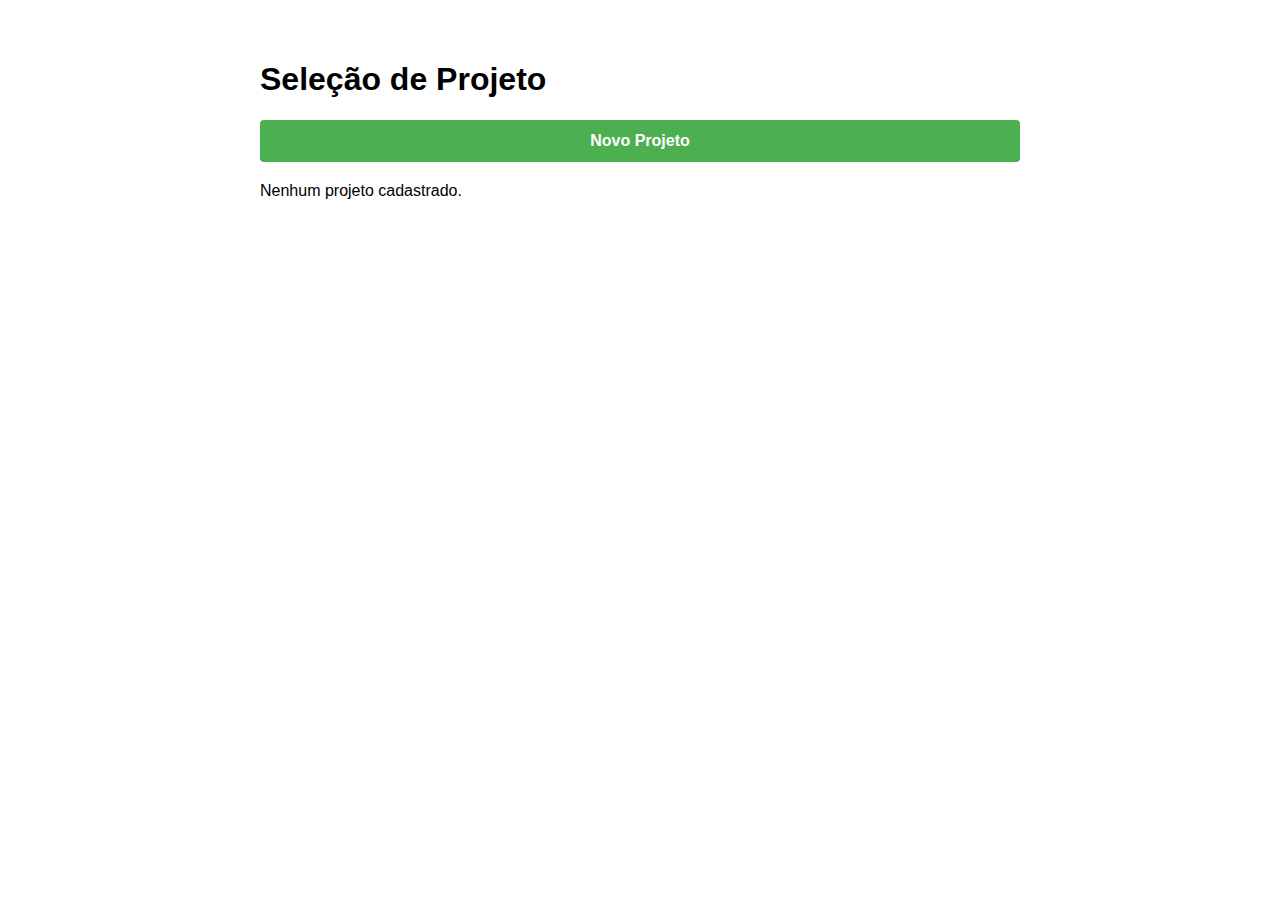
==== project.html @ fc63f3db "first commit" ====
<!DOCTYPE html>
<html lang="pt">
<head>
  <meta charset="UTF-8">
  <meta name="viewport" content="width=device-width, initial-scale=1">
  <title>Seleção de Projeto - Inventário Florestal</title>
  <link rel="stylesheet" href="style.css">
  <style>
    .container {
      max-width: 800px;
      margin: 0 auto;
      padding: 20px;
      width: 100%;
      box-sizing: border-box;
    }
    .project-list {
      margin: 20px 0;
    }
    .project-item {
      background-color: white;
      padding: 15px;
      margin-bottom: 10px;
      border-radius: 4px;
      box-shadow: 0 1px 3px rgba(0,0,0,0.1);
      display: flex;
      flex-direction: column;
      gap: 15px;
    }
    .project-info {
      flex-grow: 1;
    }
    .project-info h3 {
      margin: 0 0 5px 0;
      font-size: 18px;
    }
    .project-info p {
      margin: 0;
      color: #666;
    }
    .project-actions {
      display: flex;
      flex-wrap: wrap;
      gap: 10px;
    }
    .button-group {
      display: flex;
      gap: 10px;
      margin-top: 20px;
      flex-wrap: wrap;
    }
    button {
      padding: 12px 20px;
      border: none;
      border-radius: 4px;
      cursor: pointer;
      font-weight: bold;
      font-size: 16px;
      width: 100%;
      box-sizing: border-box;
    }
    .new-project-btn {
      background-color: #4CAF50;
      color: white;
    }
    .inventory-btn {
      background-color: #2196F3;
      color: white;
    }
    .view-trees-btn {
      background-color: #9C27B0;
      color: white;
    }
    .delete-btn {
      background-color: #F44336;
      color: white;
    }
    .modal {
      display: none;
      position: fixed;
      top: 0;
      left: 0;
      width: 100%;
      height: 100%;
      background-color: rgba(0,0,0,0.5);
      z-index: 1000;
    }
    .modal-content {
      background-color: white;
      margin: 15% auto;
      padding: 20px;
      border-radius: 8px;
      width: 90%;
      max-width: 500px;
      box-sizing: border-box;
    }
    .form-group {
      margin-bottom: 20px;
    }
    .form-group label {
      display: block;
      margin-bottom: 5px;
      font-weight: bold;
    }
    .form-group input {
      width: 100%;
      padding: 12px;
      border: 1px solid #ddd;
      border-radius: 4px;
      box-sizing: border-box;
      font-size: 16px;
    }
    .modal-actions {
      display: flex;
      justify-content: flex-end;
      gap: 10px;
      margin-top: 20px;
    }
    .modal-actions button {
      width: auto;
      min-width: 100px;
    }
    /* Estilo para as notificações toast */
    .toast-container {
      position: fixed;
      top: 20px;
      right: 20px;
      left: 20px;
      z-index: 1000;
    }
    .toast {
      background-color: #fff;
      border-radius: 4px;
      box-shadow: 0 2px 5px rgba(0,0,0,0.2);
      padding: 16px;
      margin-bottom: 10px;
      display: flex;
      align-items: center;
      width: 100%;
      max-width: 400px;
      margin-left: auto;
      margin-right: auto;
      animation: slideIn 0.3s ease-out;
    }
    @media (max-width: 600px) {
      .container {
        padding: 15px;
      }
      .project-item {
        padding: 12px;
      }
      .project-actions {
        flex-direction: column;
      }
      .project-actions button {
        width: 100%;
      }
      .button-group {
        flex-direction: column;
      }
      .modal-content {
        margin: 10% auto;
        padding: 15px;
      }
      .modal-actions {
        flex-direction: column;
      }
      .modal-actions button {
        width: 100%;
      }
    }
  </style>
</head>
<body>
  <div class="toast-container" id="toastContainer"></div>
  <div class="container">
    <h1>Seleção de Projeto</h1>
    
    <div class="button-group">
      <button class="new-project-btn" onclick="showNewProjectForm()">Novo Projeto</button>
    </div>

    <div id="projectList" class="project-list">
      <!-- Projetos serão listados aqui -->
    </div>
  </div>

  <!-- Modal para novo projeto -->
  <div id="projectModal" class="modal">
    <div class="modal-content">
      <h3>Novo Projeto</h3>
      <form id="projectForm">
        <div class="form-group">
          <label for="area">Área do Inventário:</label>
          <input type="text" id="area" name="area" required>
        </div>
        <div class="form-group">
          <label for="ano">Ano:</label>
          <input type="number" id="ano" name="ano" required inputmode="numeric" pattern="[0-9]*">
        </div>
        <div class="modal-actions">
          <button type="button" onclick="closeProjectModal()">Cancelar</button>
          <button type="submit" class="new-project-btn">Salvar</button>
        </div>
      </form>
    </div>
  </div>

  <script>
    // Função para mostrar notificações toast
    function showToast(message, type = 'success') {
      const toastContainer = document.getElementById('toastContainer');
      const toast = document.createElement('div');
      toast.className = `toast ${type}`;
      
      const icon = type === 'success' ? '✓' : type === 'error' ? '✕' : '⚠';
      
      toast.innerHTML = `
        <span class="toast-icon">${icon}</span>
        <div class="toast-content">${message}</div>
        <button class="toast-close" onclick="this.parentElement.remove()">×</button>
      `;
      
      toastContainer.appendChild(toast);
      
      // Remove a notificação após 5 segundos
      setTimeout(() => {
        toast.style.opacity = '0';
        setTimeout(() => toast.remove(), 300);
      }, 5000);
    }

    let db;
    let currentProjectId = null;
    const request = indexedDB.open('InventarioDB', 1);

    request.onerror = function(event) {
      console.error('Erro ao abrir o banco de dados:', event.target.error);
      showToast('Não foi possível iniciar o banco de dados local.', 'error');
    };

    request.onsuccess = function(event) {
      db = event.target.result;
      console.log('Banco de dados aberto com sucesso');
      loadProjects();
    };

    request.onupgradeneeded = function(event) {
      const db = event.target.result;
      
      if (!db.objectStoreNames.contains('projetos')) {
        db.createObjectStore('projetos', { keyPath: 'id', autoIncrement: true });
      }
      
      if (!db.objectStoreNames.contains('arvores')) {
        const arvoresStore = db.createObjectStore('arvores', { keyPath: 'id', autoIncrement: true });
        arvoresStore.createIndex('projetoId', 'projetoId', { unique: false });
      }
    };

    function loadProjects() {
      const transaction = db.transaction(['projetos'], 'readonly');
      const store = transaction.objectStore('projetos');
      const request = store.getAll();

      request.onsuccess = function() {
        const projetos = request.result;
        const projectList = document.getElementById('projectList');
        projectList.innerHTML = '';

        if (projetos.length === 0) {
          projectList.innerHTML = '<p>Nenhum projeto cadastrado.</p>';
          return;
        }

        projetos.forEach(projeto => {
          const projectDiv = document.createElement('div');
          projectDiv.className = 'project-item';
          projectDiv.innerHTML = `
            <div class="project-info">
              <h3>${projeto.area}</h3>
              <p>Ano: ${projeto.ano}</p>
            </div>
            <div class="project-actions">
              <button class="inventory-btn" onclick="goToInventory(${projeto.id})">Cadastrar Árvores</button>
              <button class="view-trees-btn" onclick="goToViewTrees(${projeto.id})">Ver Árvores</button>
              <button class="delete-btn" onclick="deleteProject(${projeto.id})">Excluir</button>
            </div>
          `;
          projectList.appendChild(projectDiv);
        });
      };
    }

    function showNewProjectForm() {
      document.getElementById('projectModal').style.display = 'block';
    }

    function closeProjectModal() {
      document.getElementById('projectModal').style.display = 'none';
    }

    document.getElementById('projectForm').addEventListener('submit', function(e) {
      e.preventDefault();
      
      const projeto = {
        area: document.getElementById('area').value,
        ano: parseInt(document.getElementById('ano').value)
      };

      const transaction = db.transaction(['projetos'], 'readwrite');
      const store = transaction.objectStore('projetos');
      const request = store.add(projeto);

      request.onsuccess = function() {
        showToast('Projeto salvo com sucesso!');
        closeProjectModal();
        loadProjects();
      };

      request.onerror = function(event) {
        console.error('Erro ao salvar projeto:', event.target.error);
        showToast('Erro ao salvar o projeto. Por favor, tente novamente.', 'error');
      };
    });

    function goToInventory(projectId) {
      localStorage.setItem('currentProjectId', projectId);
      localStorage.removeItem('currentTreeId');
      window.location.href = 'inventory.html';
    }

    function goToViewTrees(projectId) {
      localStorage.setItem('currentProjectId', projectId);
      window.location.href = 'view_trees.html';
    }

    function deleteProject(projectId) {
      if (!confirm('Tem certeza que deseja excluir este projeto? Todas as árvores associadas também serão excluídas.')) {
        return;
      }

      const transaction = db.transaction(['projetos', 'arvores'], 'readwrite');
      const projetosStore = transaction.objectStore('projetos');
      const arvoresStore = transaction.objectStore('arvores');
      
      // Primeiro, exclui todas as árvores do projeto
      const arvoresIndex = arvoresStore.index('projetoId');
      const arvoresRequest = arvoresIndex.getAllKeys(projectId);
      
      arvoresRequest.onsuccess = function() {
        const keys = arvoresRequest.result;
        keys.forEach(key => {
          arvoresStore.delete(key);
        });
      };

      // Depois, exclui o projeto
      const projetoRequest = projetosStore.delete(projectId);

      projetoRequest.onsuccess = function() {
        showToast('Projeto excluído com sucesso!');
        loadProjects();
      };

      projetoRequest.onerror = function(event) {
        console.error('Erro ao excluir projeto:', event.target.error);
        showToast('Erro ao excluir o projeto. Por favor, tente novamente.', 'error');
      };
    }
  </script>
</body>
</html>
---- style.css ----
/* style.css */
body {
    font-family: Arial, sans-serif;
    margin: 20px;
  }
  
  input, textarea {
    width: 100%;
    padding: 10px;
    margin-bottom: 10px;
    border: 1px solid #ccc;
    border-radius: 4px;
  }
  
  button {
    padding: 10px 20px;
    background-color: #4CAF50;
    color: white;
    border: none;
    border-radius: 4px;
    cursor: pointer;
  }
  
  button:hover {
    opacity: 0.8;
  }
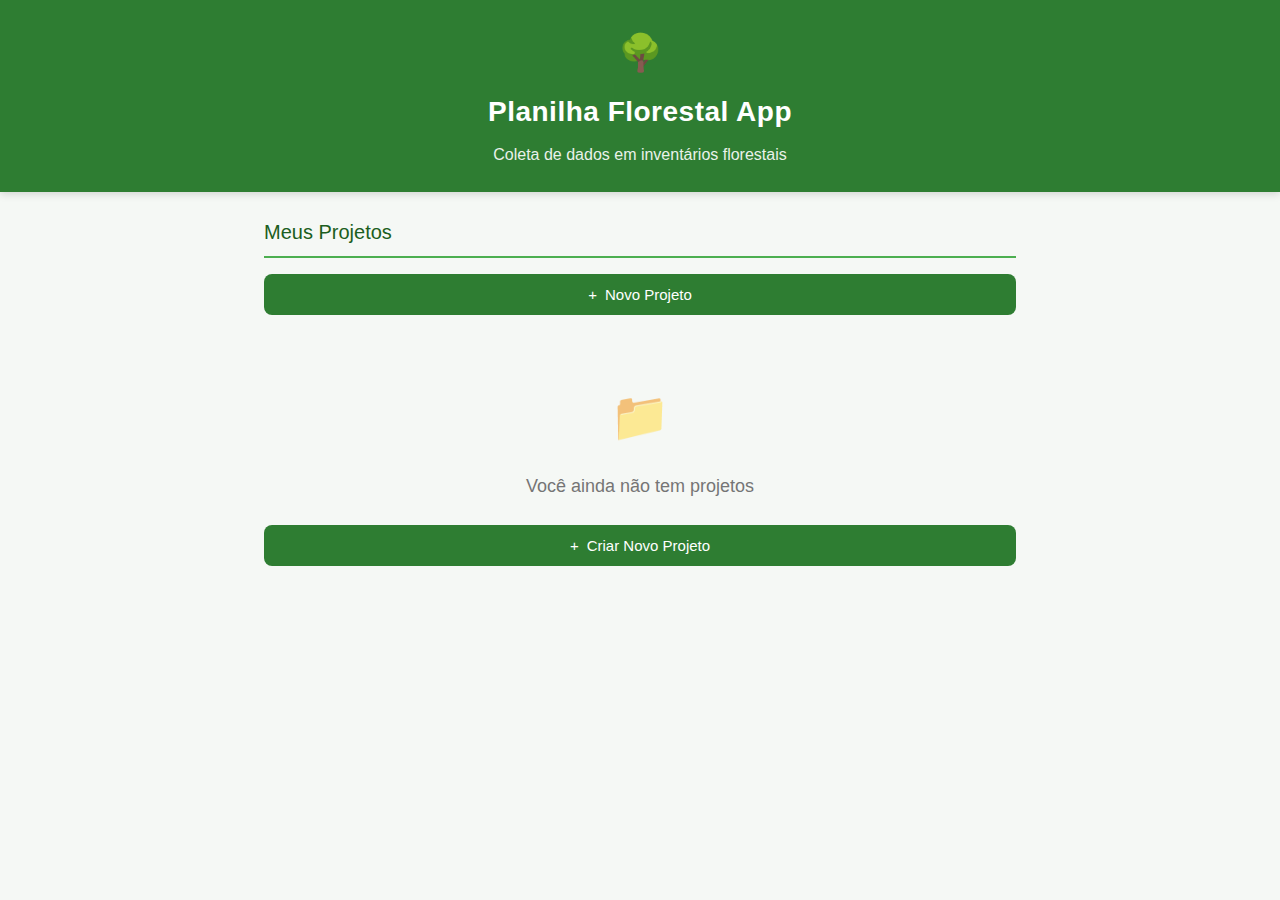
==== commit 67204a7b: "interface update" ====
--- a/project.html
+++ b/project.html
@@ -3,77 +3,231 @@
 <head>
   <meta charset="UTF-8">
   <meta name="viewport" content="width=device-width, initial-scale=1">
-  <title>Seleção de Projeto - Inventário Florestal</title>
+  <title>Planilha Florestal App</title>
   <link rel="stylesheet" href="style.css">
+  <link rel="manifest" href="manifest.json">
   <style>
+    :root {
+      --primary-color: #2E7D32;
+      --primary-light: #4CAF50;
+      --primary-dark: #1B5E20;
+      --accent-color: #1976D2;
+      --secondary-accent: #0D47A1;
+      --error-color: #D32F2F;
+      --warning-color: #FFA000;
+      --text-color: #333333;
+      --text-light: #757575;
+      --background-color: #F5F8F5;
+      --card-color: #FFFFFF;
+      --border-color: #E0E0E0;
+      --shadow: 0 2px 4px rgba(0,0,0,0.1);
+      --shadow-hover: 0 4px 8px rgba(0,0,0,0.15);
+      --border-radius: 8px;
+      --animation-speed: 0.2s;
+    }
+    
+    body {
+      font-family: 'Segoe UI', Roboto, -apple-system, BlinkMacSystemFont, sans-serif;
+      background-color: var(--background-color);
+      color: var(--text-color);
+      margin: 0;
+      padding: 0;
+      line-height: 1.6;
+    }
+    
     .container {
       max-width: 800px;
       margin: 0 auto;
-      padding: 20px;
+      padding: 0 0 24px 0;
       width: 100%;
       box-sizing: border-box;
     }
+    
+    .app-header {
+      background-color: var(--primary-color);
+      color: white;
+      padding: 24px 0;
+      text-align: center;
+      margin-bottom: 24px;
+      box-shadow: 0 2px 8px rgba(0,0,0,0.15);
+    }
+    
+    .logo-container {
+      display: flex;
+      flex-direction: column;
+      align-items: center;
+      max-width: 800px;
+      margin: 0 auto;
+      padding: 0 24px;
+    }
+    
+    .app-logo {
+      font-size: 36px;
+      margin-bottom: 8px;
+      color: white;
+    }
+    
+    .app-title {
+      margin: 0;
+      font-size: 28px;
+      font-weight: 600;
+      letter-spacing: 0.5px;
+    }
+    
+    .app-subtitle {
+      margin: 8px 0 0 0;
+      font-size: 16px;
+      font-weight: 400;
+      opacity: 0.9;
+    }
+    
+    .content-container {
+      padding: 0 24px;
+    }
+    
+    .section-title {
+      font-size: 20px;
+      font-weight: 500;
+      margin: 0 0 16px 0;
+      color: var(--primary-dark);
+      padding-bottom: 8px;
+      border-bottom: 2px solid var(--primary-light);
+    }
+    
     .project-list {
-      margin: 20px 0;
-    }
+      margin: 24px 0;
+    }
+    
     .project-item {
-      background-color: white;
-      padding: 15px;
-      margin-bottom: 10px;
-      border-radius: 4px;
-      box-shadow: 0 1px 3px rgba(0,0,0,0.1);
+      background-color: var(--card-color);
+      padding: 20px;
+      margin-bottom: 16px;
+      border-radius: var(--border-radius);
+      box-shadow: var(--shadow);
       display: flex;
       flex-direction: column;
-      gap: 15px;
-    }
+      gap: 16px;
+      transition: transform var(--animation-speed), box-shadow var(--animation-speed);
+      border-left: 4px solid var(--primary-color);
+    }
+    
+    .project-item:hover {
+      box-shadow: var(--shadow-hover);
+      transform: translateY(-2px);
+    }
+    
     .project-info {
       flex-grow: 1;
     }
+    
     .project-info h3 {
-      margin: 0 0 5px 0;
-      font-size: 18px;
-    }
+      margin: 0 0 8px 0;
+      font-size: 20px;
+      color: var(--primary-dark);
+      font-weight: 500;
+    }
+    
     .project-info p {
       margin: 0;
-      color: #666;
-    }
+      color: var(--text-light);
+    }
+    
+    .project-meta {
+      display: flex;
+      align-items: center;
+      gap: 16px;
+      margin-top: 8px;
+      font-size: 14px;
+    }
+    
+    .meta-item {
+      display: flex;
+      align-items: center;
+      gap: 6px;
+    }
+    
+    .meta-icon {
+      color: var(--primary-color);
+      font-size: 16px;
+    }
+    
     .project-actions {
       display: flex;
       flex-wrap: wrap;
-      gap: 10px;
-    }
+      gap: 12px;
+    }
+    
     .button-group {
       display: flex;
-      gap: 10px;
-      margin-top: 20px;
+      gap: 16px;
+      margin-top: 8px;
       flex-wrap: wrap;
     }
+    
     button {
       padding: 12px 20px;
       border: none;
-      border-radius: 4px;
+      border-radius: var(--border-radius);
       cursor: pointer;
-      font-weight: bold;
-      font-size: 16px;
+      font-weight: 500;
+      font-size: 15px;
       width: 100%;
       box-sizing: border-box;
-    }
+      display: flex;
+      align-items: center;
+      justify-content: center;
+      gap: 8px;
+      transition: background-color var(--animation-speed), transform var(--animation-speed), box-shadow var(--animation-speed);
+    }
+    
+    button:hover {
+      box-shadow: var(--shadow-hover);
+    }
+    
+    button:active {
+      transform: translateY(1px);
+    }
+    
+    .icon {
+      font-style: normal;
+    }
+    
     .new-project-btn {
-      background-color: #4CAF50;
+      background-color: var(--primary-color);
       color: white;
     }
+    
+    .new-project-btn:hover {
+      background-color: var(--primary-dark);
+    }
+    
     .inventory-btn {
-      background-color: #2196F3;
+      background-color: var(--accent-color);
       color: white;
     }
+    
+    .inventory-btn:hover {
+      background-color: var(--secondary-accent);
+    }
+    
     .view-trees-btn {
-      background-color: #9C27B0;
+      background-color: #7B1FA2;
       color: white;
     }
+    
+    .view-trees-btn:hover {
+      background-color: #6A1B9A;
+    }
+    
     .delete-btn {
-      background-color: #F44336;
+      background-color: var(--error-color);
       color: white;
     }
+    
+    .delete-btn:hover {
+      background-color: #B71C1C;
+    }
+    
     .modal {
       display: none;
       position: fixed;
@@ -83,42 +237,86 @@
       height: 100%;
       background-color: rgba(0,0,0,0.5);
       z-index: 1000;
-    }
+      backdrop-filter: blur(3px);
+    }
+    
     .modal-content {
-      background-color: white;
-      margin: 15% auto;
-      padding: 20px;
-      border-radius: 8px;
+      background-color: var(--card-color);
+      margin: 10% auto;
+      padding: 24px;
+      border-radius: var(--border-radius);
       width: 90%;
       max-width: 500px;
       box-sizing: border-box;
-    }
+      box-shadow: 0 10px 25px rgba(0,0,0,0.2);
+    }
+    
+    .modal-content h3 {
+      margin-top: 0;
+      font-size: 22px;
+      font-weight: 500;
+      color: var(--primary-dark);
+      margin-bottom: 20px;
+    }
+    
     .form-group {
       margin-bottom: 20px;
     }
+    
     .form-group label {
       display: block;
-      margin-bottom: 5px;
-      font-weight: bold;
-    }
+      margin-bottom: 8px;
+      font-weight: 500;
+      color: var(--text-color);
+    }
+    
     .form-group input {
       width: 100%;
-      padding: 12px;
-      border: 1px solid #ddd;
-      border-radius: 4px;
+      padding: 12px 16px;
+      border: 1px solid var(--border-color);
+      border-radius: var(--border-radius);
       box-sizing: border-box;
       font-size: 16px;
-    }
+      transition: border-color var(--animation-speed);
+    }
+    
+    .form-group input:focus {
+      outline: none;
+      border-color: var(--accent-color);
+      box-shadow: 0 0 0 3px rgba(25, 118, 210, 0.1);
+    }
+    
     .modal-actions {
       display: flex;
       justify-content: flex-end;
-      gap: 10px;
-      margin-top: 20px;
-    }
+      gap: 16px;
+      margin-top: 24px;
+    }
+    
     .modal-actions button {
       width: auto;
       min-width: 100px;
     }
+    
+    /* Empty state */
+    .empty-state {
+      text-align: center;
+      padding: 40px 0;
+      color: var(--text-light);
+    }
+    
+    .empty-state-icon {
+      font-size: 48px;
+      margin-bottom: 16px;
+      color: var(--primary-light);
+      opacity: 0.7;
+    }
+    
+    .empty-state-text {
+      font-size: 18px;
+      margin-bottom: 24px;
+    }
+    
     /* Estilo para as notificações toast */
     .toast-container {
       position: fixed;
@@ -127,12 +325,13 @@
       left: 20px;
       z-index: 1000;
     }
+    
     .toast {
-      background-color: #fff;
-      border-radius: 4px;
-      box-shadow: 0 2px 5px rgba(0,0,0,0.2);
+      background-color: var(--card-color);
+      border-radius: var(--border-radius);
+      box-shadow: 0 4px 12px rgba(0,0,0,0.15);
       padding: 16px;
-      margin-bottom: 10px;
+      margin-bottom: 16px;
       display: flex;
       align-items: center;
       width: 100%;
@@ -141,65 +340,148 @@
       margin-right: auto;
       animation: slideIn 0.3s ease-out;
     }
+    
+    .toast.success {
+      border-left: 4px solid var(--primary-light);
+    }
+    
+    .toast.error {
+      border-left: 4px solid var(--error-color);
+    }
+    
+    .toast.warning {
+      border-left: 4px solid var(--warning-color);
+    }
+    
+    .toast-icon {
+      margin-right: 12px;
+      font-size: 20px;
+    }
+    
+    .toast-content {
+      flex-grow: 1;
+    }
+    
+    .toast-close {
+      background: none;
+      border: none;
+      cursor: pointer;
+      padding: 0;
+      margin-left: 10px;
+      color: var(--text-light);
+      font-size: 18px;
+    }
+    
+    .toast-close:hover {
+      color: var(--text-color);
+    }
+    
+    @keyframes slideIn {
+      from {
+        transform: translateX(30px);
+        opacity: 0;
+      }
+      to {
+        transform: translateX(0);
+        opacity: 1;
+      }
+    }
+    
+    /* Responsivo */
     @media (max-width: 600px) {
-      .container {
-        padding: 15px;
-      }
+      .app-title {
+        font-size: 24px;
+      }
+      
+      .content-container {
+        padding: 0 16px;
+      }
+      
       .project-item {
-        padding: 12px;
-      }
+        padding: 16px;
+      }
+      
       .project-actions {
         flex-direction: column;
       }
+      
       .project-actions button {
         width: 100%;
       }
+      
       .button-group {
         flex-direction: column;
       }
+      
       .modal-content {
-        margin: 10% auto;
-        padding: 15px;
-      }
+        margin: 5% auto;
+        padding: 20px;
+        width: 95%;
+      }
+      
       .modal-actions {
         flex-direction: column;
       }
+      
       .modal-actions button {
         width: 100%;
+      }
+      
+      .toast {
+        max-width: 100%;
+        margin-left: 16px;
+        margin-right: 16px;
       }
     }
   </style>
 </head>
 <body>
   <div class="toast-container" id="toastContainer"></div>
+  
+  <div class="app-header">
+    <div class="logo-container">
+      <div class="app-logo">🌳</div>
+      <h1 class="app-title">Planilha Florestal App</h1>
+      <p class="app-subtitle">Coleta de dados em inventários florestais</p>
+    </div>
+  </div>
+  
   <div class="container">
-    <h1>Seleção de Projeto</h1>
-    
-    <div class="button-group">
-      <button class="new-project-btn" onclick="showNewProjectForm()">Novo Projeto</button>
-    </div>
-
-    <div id="projectList" class="project-list">
-      <!-- Projetos serão listados aqui -->
+    <div class="content-container">
+      <h2 class="section-title">Meus Projetos</h2>
+      
+      <div class="button-group">
+        <button class="new-project-btn" onclick="showNewProjectForm()">
+          <i class="icon">+</i> Novo Projeto
+        </button>
+      </div>
+
+      <div id="projectList" class="project-list">
+        <!-- Projetos serão listados aqui -->
+      </div>
     </div>
   </div>
 
   <!-- Modal para novo projeto -->
   <div id="projectModal" class="modal">
     <div class="modal-content">
-      <h3>Novo Projeto</h3>
+      <h3><i class="icon">📋</i> Novo Projeto</h3>
       <form id="projectForm">
         <div class="form-group">
           <label for="area">Área do Inventário:</label>
-          <input type="text" id="area" name="area" required>
+          <input type="text" id="area" name="area" placeholder="Ex: Fazenda São João" required>
         </div>
         <div class="form-group">
           <label for="ano">Ano:</label>
-          <input type="number" id="ano" name="ano" required inputmode="numeric" pattern="[0-9]*">
+          <input type="number" id="ano" name="ano" placeholder="Ex: 2023" required inputmode="numeric" pattern="[0-9]*">
         </div>
         <div class="modal-actions">
-          <button type="button" onclick="closeProjectModal()">Cancelar</button>
-          <button type="submit" class="new-project-btn">Salvar</button>
+          <button type="button" onclick="closeProjectModal()" style="background-color: #E0E0E0; color: var(--text-color);">
+            Cancelar
+          </button>
+          <button type="submit" class="new-project-btn">
+            <i class="icon">💾</i> Salvar
+          </button>
         </div>
       </form>
     </div>
@@ -264,31 +546,73 @@
 
       request.onsuccess = function() {
         const projetos = request.result;
-        const projectList = document.getElementById('projectList');
-        projectList.innerHTML = '';
-
-        if (projetos.length === 0) {
-          projectList.innerHTML = '<p>Nenhum projeto cadastrado.</p>';
-          return;
-        }
-
-        projetos.forEach(projeto => {
-          const projectDiv = document.createElement('div');
-          projectDiv.className = 'project-item';
-          projectDiv.innerHTML = `
+        renderProjects(projetos);
+      };
+    }
+
+    function renderProjects(projects) {
+      const projectList = document.getElementById('projectList');
+      projectList.innerHTML = '';
+
+      if (projects.length === 0) {
+        projectList.innerHTML = `
+          <div class="empty-state">
+            <div class="empty-state-icon">📁</div>
+            <div class="empty-state-text">Você ainda não tem projetos</div>
+            <button class="new-project-btn" onclick="showNewProjectForm()">
+              <i class="icon">+</i> Criar Novo Projeto
+            </button>
+          </div>
+        `;
+        return;
+      }
+
+      projects.forEach(project => {
+        const projectItem = document.createElement('div');
+        projectItem.className = 'project-item';
+        
+        // Calcular número de árvores para este projeto
+        const transaction = db.transaction(['arvores'], 'readonly');
+        const store = transaction.objectStore('arvores');
+        const index = store.index('projetoId');
+        const countRequest = index.count(project.id);
+        
+        countRequest.onsuccess = function() {
+          const treeCount = countRequest.result;
+          
+          // Formatar data para exibição
+          const createdDate = project.dataCriacao ? new Date(project.dataCriacao) : new Date();
+          const formattedDate = `${createdDate.getDate().toString().padStart(2, '0')}/${(createdDate.getMonth()+1).toString().padStart(2, '0')}/${createdDate.getFullYear()}`;
+          
+          projectItem.innerHTML = `
             <div class="project-info">
-              <h3>${projeto.area}</h3>
-              <p>Ano: ${projeto.ano}</p>
+              <h3>${project.area} - ${project.ano}</h3>
+              
+              <div class="project-meta">
+                <span class="meta-item">
+                  <span class="meta-icon">📅</span> ${formattedDate}
+                </span>
+                <span class="meta-item">
+                  <span class="meta-icon">🌲</span> ${treeCount} árvores
+                </span>
+              </div>
             </div>
             <div class="project-actions">
-              <button class="inventory-btn" onclick="goToInventory(${projeto.id})">Cadastrar Árvores</button>
-              <button class="view-trees-btn" onclick="goToViewTrees(${projeto.id})">Ver Árvores</button>
-              <button class="delete-btn" onclick="deleteProject(${projeto.id})">Excluir</button>
+              <button class="inventory-btn" onclick="goToInventory(${project.id})">
+                <i class="icon">📝</i> Adicionar Árvore
+              </button>
+              <button class="view-trees-btn" onclick="goToViewTrees(${project.id})">
+                <i class="icon">🔍</i> Ver Árvores
+              </button>
+              <button class="delete-btn" onclick="deleteProject(${project.id})">
+                <i class="icon">🗑️</i> Excluir
+              </button>
             </div>
           `;
-          projectList.appendChild(projectDiv);
-        });
-      };
+          
+          projectList.appendChild(projectItem);
+        };
+      });
     }
 
     function showNewProjectForm() {
@@ -299,27 +623,104 @@
       document.getElementById('projectModal').style.display = 'none';
     }
 
-    document.getElementById('projectForm').addEventListener('submit', function(e) {
-      e.preventDefault();
-      
-      const projeto = {
-        area: document.getElementById('area').value,
-        ano: parseInt(document.getElementById('ano').value)
-      };
+    document.getElementById('projectForm').addEventListener('submit', function(event) {
+      event.preventDefault();
+
+      const areaInput = document.getElementById('area');
+      const anoInput = document.getElementById('ano');
+      
+      // Gera o nome do projeto e remove espaços extras
+      const nomeProjeto = `${areaInput.value.trim()} - ${anoInput.value}`;
+      const anoProjeto = parseInt(anoInput.value);
+
+      // Validação básica (campos vazios são tratados pelo 'required' do HTML)
+      if (!nomeProjeto || isNaN(anoProjeto)) {
+          showToast('Preencha a área e o ano corretamente.', 'error');
+          return;
+      }
 
       const transaction = db.transaction(['projetos'], 'readwrite');
       const store = transaction.objectStore('projetos');
-      const request = store.add(projeto);
-
-      request.onsuccess = function() {
-        showToast('Projeto salvo com sucesso!');
-        closeProjectModal();
-        loadProjects();
+      
+      // 1. Buscar todos os projetos existentes
+      const getAllRequest = store.getAll();
+
+      getAllRequest.onerror = function() {
+        console.error('Erro ao buscar projetos para verificação:', getAllRequest.error);
+        showToast('Erro ao verificar projetos existentes.', 'error');
       };
 
-      request.onerror = function(event) {
-        console.error('Erro ao salvar projeto:', event.target.error);
-        showToast('Erro ao salvar o projeto. Por favor, tente novamente.', 'error');
+      getAllRequest.onsuccess = function() {
+        const projetosExistentes = getAllRequest.result;
+        console.log('Verificando duplicatas contra:', projetosExistentes);
+        
+        const novaAreaInput = areaInput.value.trim();
+        const novoAnoInput = anoInput.value; // Ano como string do input
+        
+        // Normaliza para comparação
+        const novaAreaNormalizada = novaAreaInput.toLowerCase();
+        const novoAnoNumero = parseInt(novoAnoInput);
+
+        console.log(`Novo Projeto para verificar: Area='${novaAreaNormalizada}', Ano=${novoAnoNumero}`);
+
+        // 2. Verificar duplicatas comparando área e ano diretamente (com logs e coerção)
+        let duplicataEncontrada = false; // Flag para registrar se encontramos
+        const duplicataIndex = projetosExistentes.findIndex(proj => {
+            console.log(`Comparando com projeto existente ID ${proj.id}: Area='${proj.area}', Ano='${proj.ano}' (Tipo Ano: ${typeof proj.ano})`);
+            // Garante que os campos existem
+            if (proj && typeof proj.area === 'string' && proj.ano !== undefined && proj.ano !== null) {
+                const areaExistenteNormalizada = proj.area.trim().toLowerCase();
+                const anoExistenteNumero = parseInt(proj.ano); // Converte para número
+
+                // Verifica se a conversão do ano existente foi válida
+                if (isNaN(anoExistenteNumero)) {
+                    console.warn(`Ano inválido no projeto existente ID ${proj.id}: '${proj.ano}', pulando comparação.`);
+                    return false; 
+                }
+
+                const match = areaExistenteNormalizada === novaAreaNormalizada && anoExistenteNumero === novoAnoNumero;
+                console.log(`  - Area Match (${areaExistenteNormalizada} vs ${novaAreaNormalizada}): ${areaExistenteNormalizada === novaAreaNormalizada}`);
+                console.log(`  - Ano Match (${anoExistenteNumero} vs ${novoAnoNumero}): ${anoExistenteNumero === novoAnoNumero}`);
+                console.log(`  - Resultado da Comparação: ${match}`);
+                
+                return match;
+            } else {
+                 console.log(`  - Projeto existente ID ${proj.id} ignorado (dados incompletos ou tipo inválido).`);
+            }
+            return false; // Ignora projetos com dados incompletos/inválidos
+        });
+
+        // findIndex retorna -1 se não encontrar, qualquer outro valor >= 0 significa que encontrou
+        duplicataEncontrada = duplicataIndex !== -1;
+        console.log(`Duplicata Encontrada: ${duplicataEncontrada} (Índice: ${duplicataIndex})`);
+
+        if (duplicataEncontrada) {
+          // 3. Se encontrar duplicata, mostrar erro usando os valores dos inputs
+          showToast(`Erro: Já existe um projeto para a área "${novaAreaInput}" no ano ${novoAnoInput}.`, 'error');
+        } else {
+          // 4. Se não houver duplicata, adicionar o novo projeto
+          console.log('Nenhuma duplicata encontrada, adicionando novo projeto...');
+          const novoProjeto = {
+            nome: `${novaAreaInput} - ${novoAnoInput}`,
+            area: novaAreaInput,
+            ano: novoAnoNumero, // Salva o ano como número
+            dataCriacao: new Date().toISOString()
+          };
+
+          const addRequest = store.add(novoProjeto);
+
+          addRequest.onsuccess = function() {
+            showToast('Projeto salvo com sucesso!', 'success');
+            closeProjectModal();
+            loadProjects(); 
+            document.getElementById('projectForm').reset();
+          };
+
+          addRequest.onerror = function(event) {
+            console.error('Erro ao salvar projeto:', event.target.error);
+            showToast('Erro ao salvar o projeto. Tente novamente.', 'error');
+          };
+        }
       };
     });
 
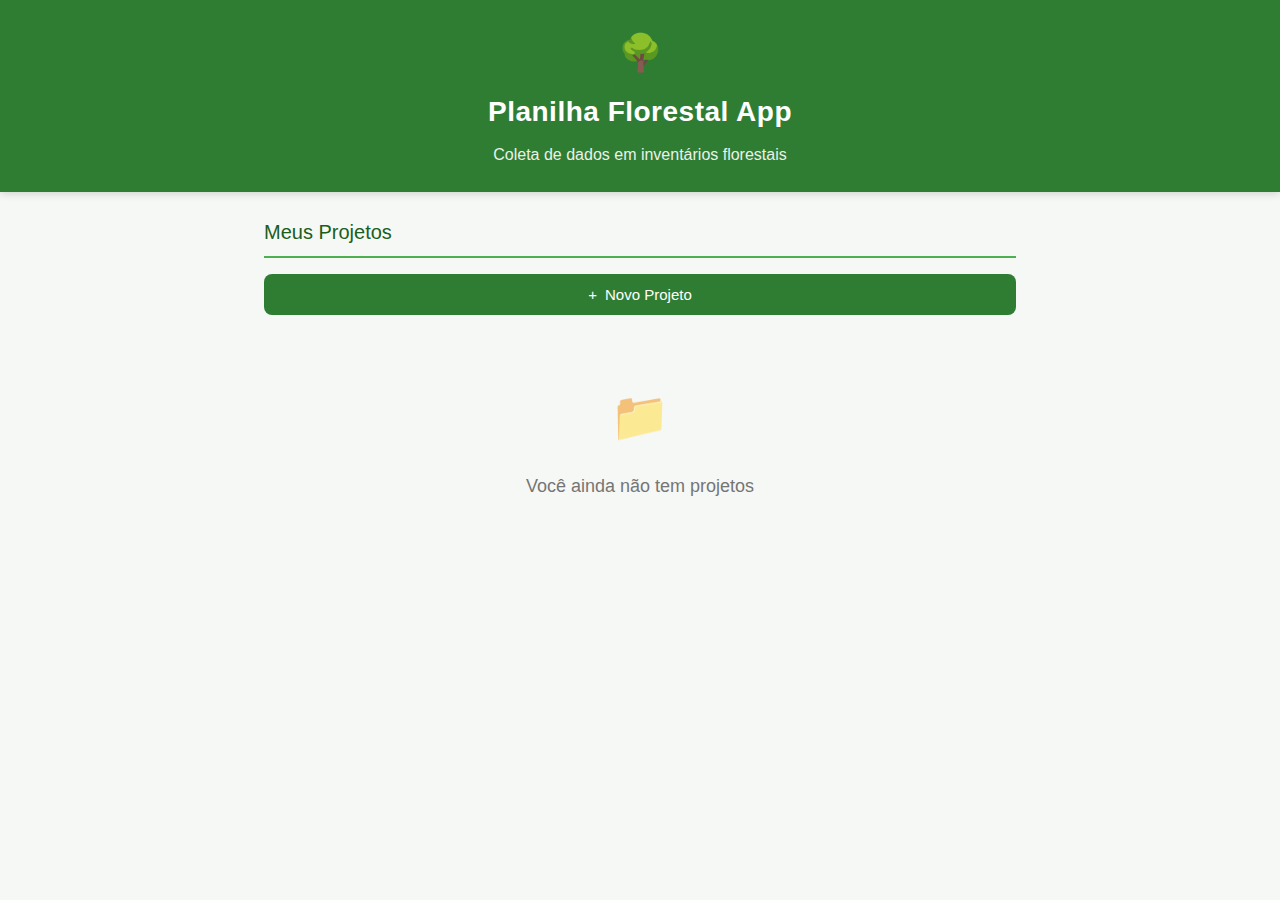
==== commit 3228a299: "remocao botao duplicado em projeto" ====
--- a/project.html
+++ b/project.html
@@ -559,9 +559,6 @@
           <div class="empty-state">
             <div class="empty-state-icon">📁</div>
             <div class="empty-state-text">Você ainda não tem projetos</div>
-            <button class="new-project-btn" onclick="showNewProjectForm()">
-              <i class="icon">+</i> Criar Novo Projeto
-            </button>
           </div>
         `;
         return;
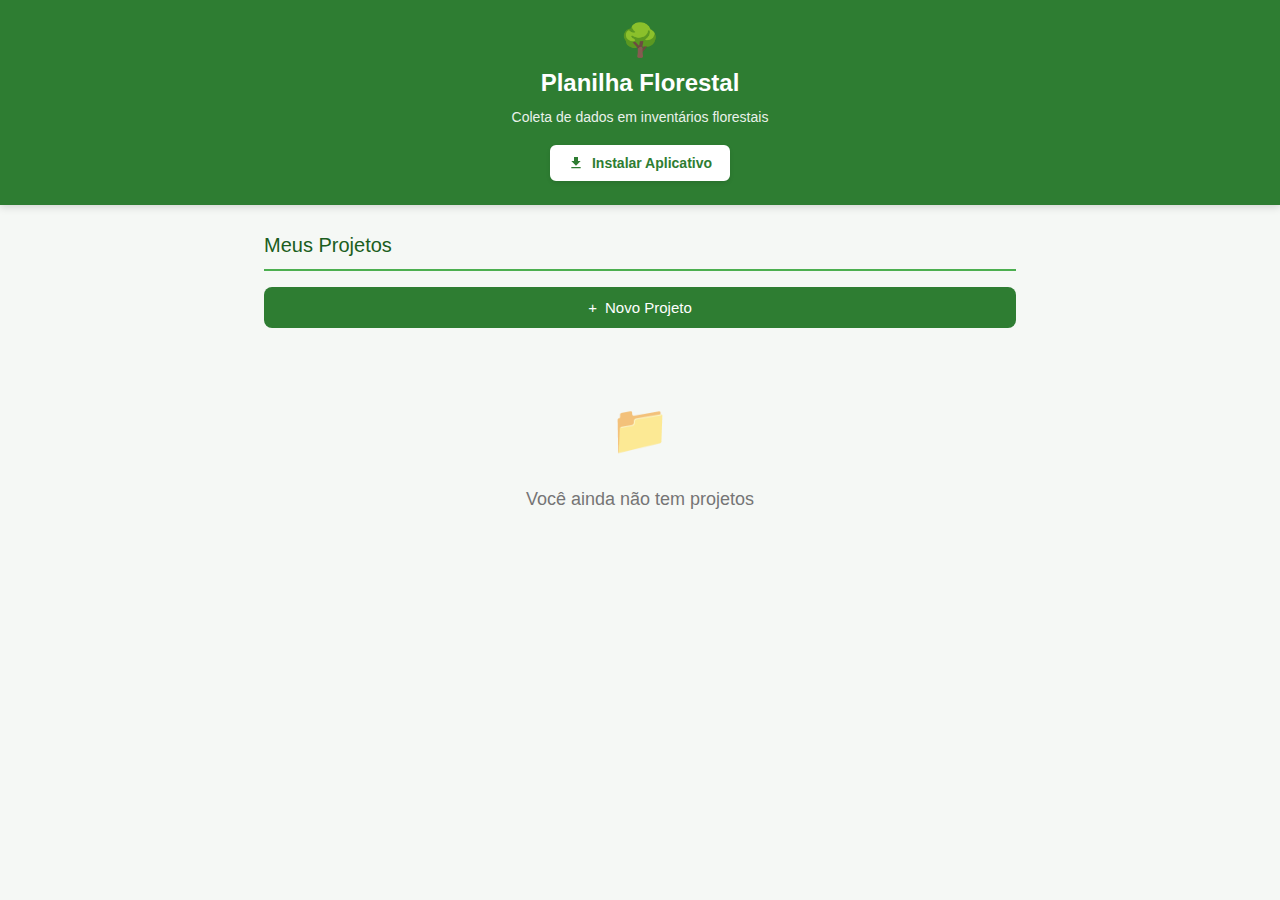
==== commit 408c4207: "botao instalacao" ====
--- a/project.html
+++ b/project.html
@@ -1,11 +1,12 @@
 <!DOCTYPE html>
-<html lang="pt">
+<html lang="pt-BR">
 <head>
   <meta charset="UTF-8">
-  <meta name="viewport" content="width=device-width, initial-scale=1">
-  <title>Planilha Florestal App</title>
-  <link rel="stylesheet" href="style.css">
+  <meta name="viewport" content="width=device-width, initial-scale=1.0">
+  <title>Projetos - Planilha Florestal</title>
+  <link rel="stylesheet" href="styles.css">
   <link rel="manifest" href="manifest.json">
+  <script src="install-button.js"></script>
   <style>
     :root {
       --primary-color: #2E7D32;
@@ -47,37 +48,46 @@
       background-color: var(--primary-color);
       color: white;
       padding: 24px 0;
-      text-align: center;
       margin-bottom: 24px;
       box-shadow: 0 2px 8px rgba(0,0,0,0.15);
     }
     
-    .logo-container {
+    .header-content {
       display: flex;
       flex-direction: column;
       align-items: center;
+      gap: 16px;
       max-width: 800px;
       margin: 0 auto;
       padding: 0 24px;
     }
     
+    .logo-container {
+      display: flex;
+      flex-direction: column;
+      align-items: center;
+      gap: 8px;
+      text-align: center;
+    }
+
+    .logo-text-wrapper {
+      width: 100%;
+    }
+    
     .app-logo {
-      font-size: 36px;
-      margin-bottom: 8px;
-      color: white;
+      font-size: 32px;
+      line-height: 1;
     }
     
     .app-title {
       margin: 0;
-      font-size: 28px;
+      font-size: 24px;
       font-weight: 600;
-      letter-spacing: 0.5px;
     }
     
     .app-subtitle {
-      margin: 8px 0 0 0;
-      font-size: 16px;
-      font-weight: 400;
+      margin: 4px 0 0 0;
+      font-size: 14px;
       opacity: 0.9;
     }
     
@@ -439,10 +449,15 @@
   <div class="toast-container" id="toastContainer"></div>
   
   <div class="app-header">
-    <div class="logo-container">
-      <div class="app-logo">🌳</div>
-      <h1 class="app-title">Planilha Florestal App</h1>
-      <p class="app-subtitle">Coleta de dados em inventários florestais</p>
+    <div class="header-content">
+      <div class="logo-container">
+        <div class="app-logo">🌳</div>
+        <div class="logo-text-wrapper">
+          <h1 class="app-title">Planilha Florestal</h1>
+          <p class="app-subtitle">Coleta de dados em inventários florestais</p>
+        </div>
+      </div>
+      <install-button></install-button>
     </div>
   </div>
   
@@ -473,7 +488,7 @@
         </div>
         <div class="form-group">
           <label for="ano">Ano:</label>
-          <input type="number" id="ano" name="ano" placeholder="Ex: 2023" required inputmode="numeric" pattern="[0-9]*">
+          <input type="number" id="ano" name="ano" placeholder="Ex: 2025" required inputmode="numeric" pattern="[0-9]*">
         </div>
         <div class="modal-actions">
           <button type="button" onclick="closeProjectModal()" style="background-color: #E0E0E0; color: var(--text-color);">
